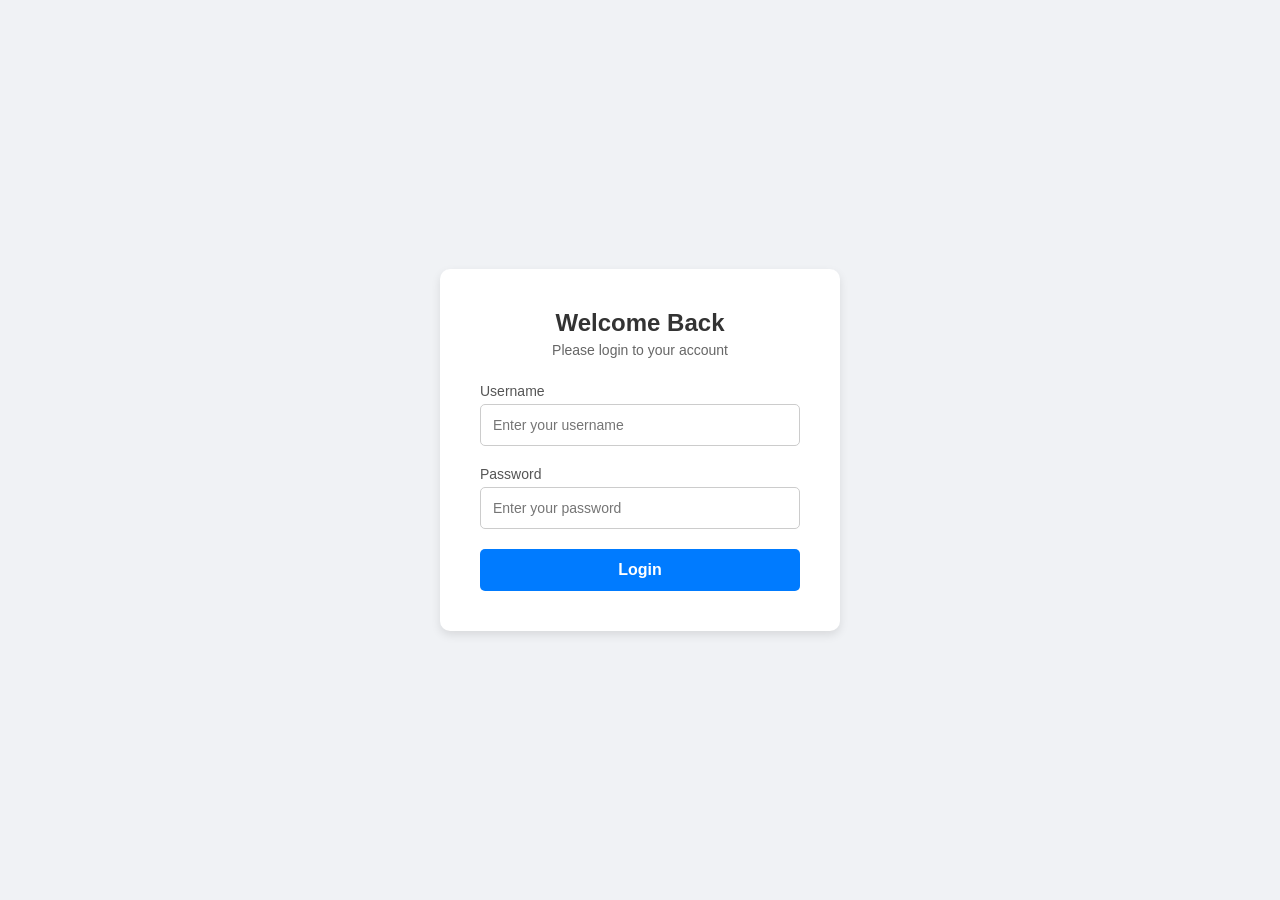
==== index.html @ f976836d "Add files via upload" ====
<!DOCTYPE html>
<html lang="en">
<head>
    <meta charset="UTF-8">
    <meta name="viewport" content="width=device-width, initial-scale=1.0">
    <title>Login Page</title>
    <link rel="stylesheet" href="style.css">
</head>
<body>
    <div class="login-container">
        <form action="dashboard.html" method="GET" class="login-form">
            <h2>Welcome Back</h2>
            <p>Please login to your account</p>
            
            <div class="input-group">
                <label for="username">Username</label>
                <input type="text" id="username" name="username" placeholder="Enter your username" required>
            </div>
            
            <div class="input-group">
                <label for="password">Password</label>
                <input type="password" id="password" name="password" placeholder="Enter your password" required>
            </div>
            
            <button type="submit" class="login-btn">Login</button>
        </form>
    </div>
</body>
</html>
---- style.css ----
* {
    margin: 0;
    padding: 0;
    box-sizing: border-box;
    font-family: 'Segoe UI', Tahoma, Geneva, Verdana, sans-serif;
}

body {
    background-color: #f0f2f5;
    display: flex;
    justify-content: center;
    align-items: center;
    min-height: 100vh;
}

.login-container {
    background-color: #ffffff;
    padding: 40px;
    border-radius: 10px;
    box-shadow: 0 4px 10px rgba(0, 0, 0, 0.1);
    width: 100%;
    max-width: 400px;
}

.login-form h2 {
    color: #333;
    font-size: 24px;
    margin-bottom: 5px;
    text-align: center;
}

.login-form p {
    color: #666;
    font-size: 14px;
    margin-bottom: 25px;
    text-align: center;
}

.input-group {
    margin-bottom: 20px;
}

.input-group label {
    display: block;
    color: #555;
    font-size: 14px;
    margin-bottom: 5px;
    font-weight: 500;
}

.input-group input {
    width: 100%;
    padding: 12px;
    border: 1px solid #ccc;
    border-radius: 5px;
    font-size: 14px;
    outline: none;
    transition: border-color 0.3s;
}

.input-group input:focus {
    border-color: #007bff;
}

.login-btn {
    width: 100%;
    padding: 12px;
    background-color: #007bff;
    color: white;
    border: none;
    border-radius: 5px;
    font-size: 16px;
    font-weight: bold;
    cursor: pointer;
    transition: background-color 0.3s;
}

.login-btn:hover {
    background-color: #0056b3;
}
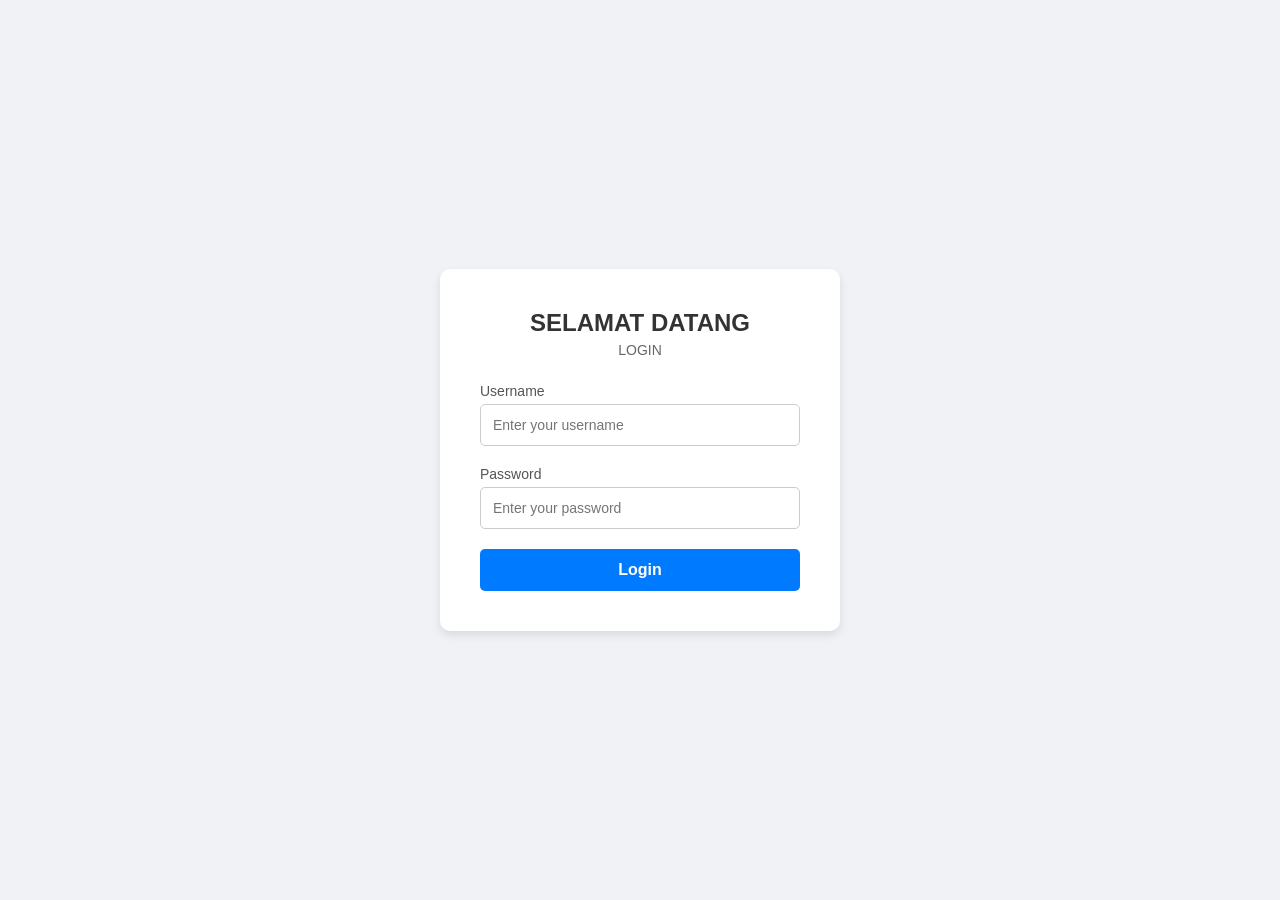
==== commit 215044a1: "Update index.html" ====
--- a/index.html
+++ b/index.html
@@ -9,8 +9,8 @@
 <body>
     <div class="login-container">
         <form action="dashboard.html" method="GET" class="login-form">
-            <h2>Welcome Back</h2>
-            <p>Please login to your account</p>
+            <h2>SELAMAT DATANG</h2>
+            <p>LOGIN</p>
             
             <div class="input-group">
                 <label for="username">Username</label>
@@ -26,4 +26,4 @@
         </form>
     </div>
 </body>
-</html>+</html>
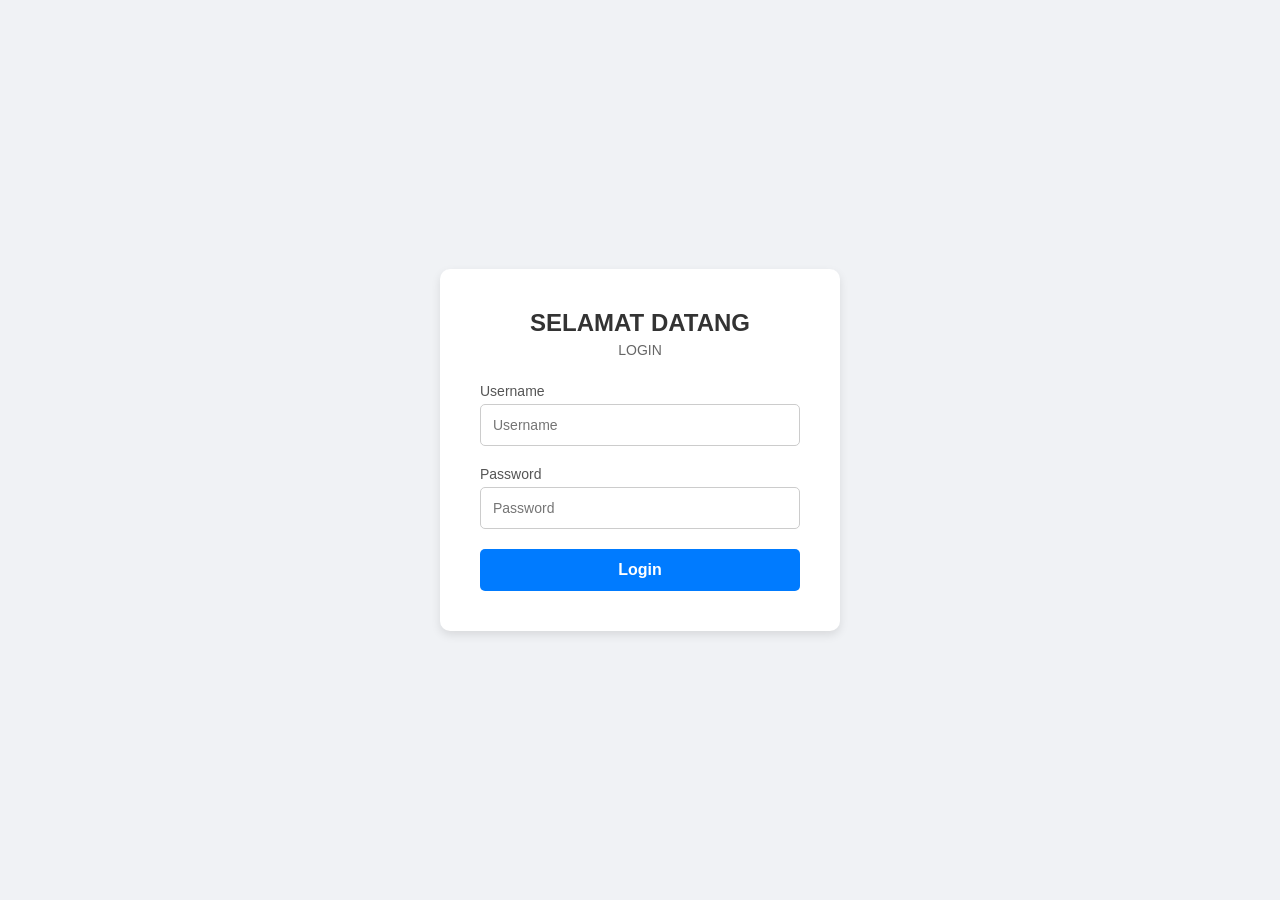
==== commit bc6f6fc0: "Fix HTML formatting and placeholder text" ====
--- a/index.html
+++ b/index.html
@@ -14,12 +14,12 @@
             
             <div class="input-group">
                 <label for="username">Username</label>
-                <input type="text" id="username" name="username" placeholder="Enter your username" required>
+                <input type="text" id="username" name="username" placeholder="Username" required>
             </div>
             
             <div class="input-group">
                 <label for="password">Password</label>
-                <input type="password" id="password" name="password" placeholder="Enter your password" required>
+                <input type="password" id="password" name="password" placeholder="Password" required>
             </div>
             
             <button type="submit" class="login-btn">Login</button>
